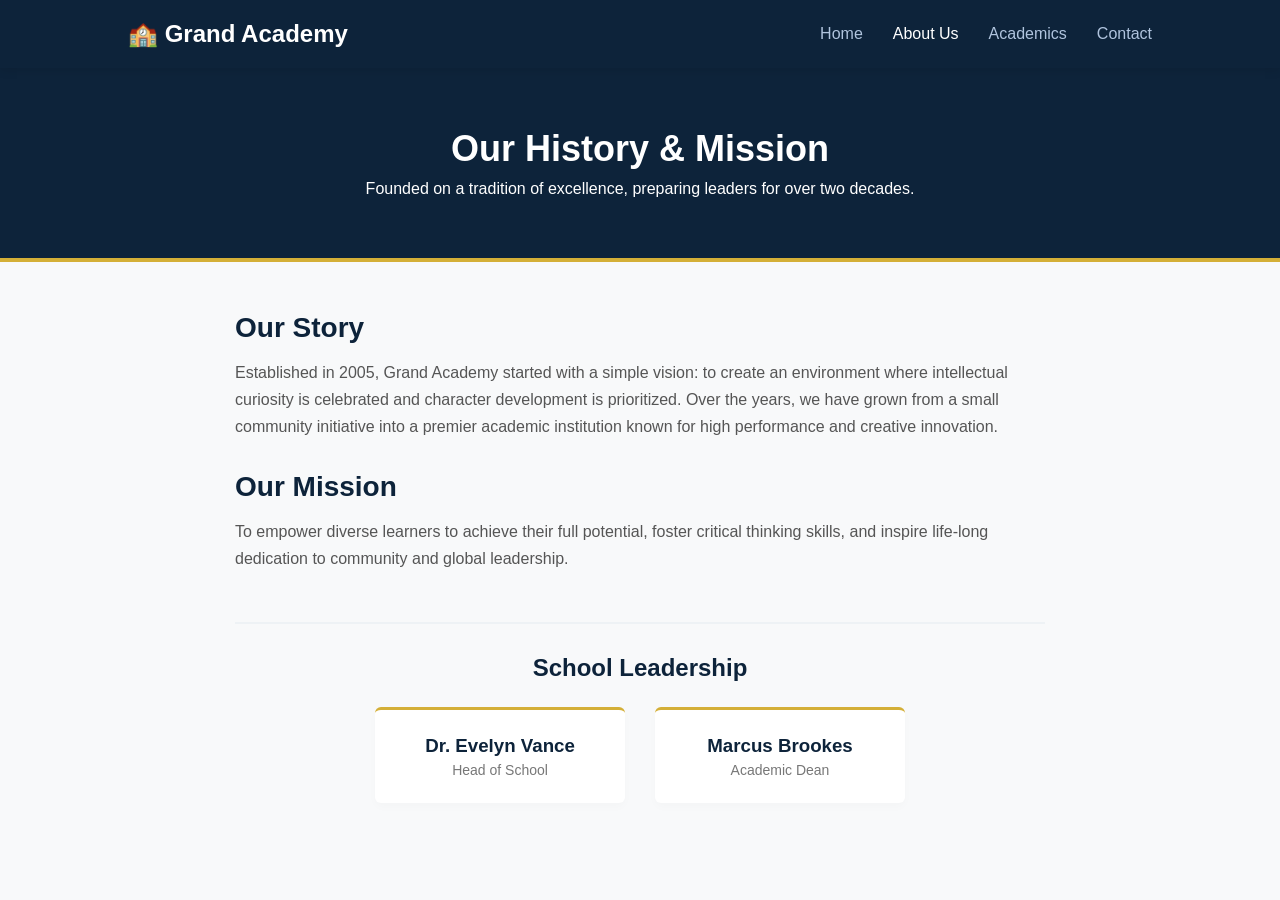
==== about.html @ 43340356 "Completed about us page and linked full 4-page navbar" ====
<!DOCTYPE html>
<html lang="en">
<head>
    <meta charset="UTF-8">
    <meta name="viewport" content="width=device-width, initial-scale=1.0">
    <title>Grand Academy | About Us</title>
    <link rel="stylesheet" href="style.css">
</head>
<body>

    <nav class="navbar">
        <div class="nav-logo">🏫 Grand Academy</div>
        <ul class="nav-links">
            <li><a href="index.html">Home</a></li>
            <li><a href="about.html" class="active">About Us</a></li>
            <li><a href="academics.html">Academics</a></li>
            <li><a href="contact.html">Contact</a></li>
        </ul>
    </nav>

    <section class="about-hero">
        <h1>Our History & Mission</h1>
        <p>Founded on a tradition of excellence, preparing leaders for over two decades.</p>
    </section>

    <section class="about-content">
        <div class="about-text">
            <h2>Our Story</h2>
            <p>Established in 2005, Grand Academy started with a simple vision: to create an environment where intellectual curiosity is celebrated and character development is prioritized. Over the years, we have grown from a small community initiative into a premier academic institution known for high performance and creative innovation.</p>
            
            <h2>Our Mission</h2>
            <p>To empower diverse learners to achieve their full potential, foster critical thinking skills, and inspire life-long dedication to community and global leadership.</p>
        </div>

        <div class="leadership-section">
            <h2>School Leadership</h2>
            <div class="leader-grid">
                <div class="leader-card">
                    <h3>Dr. Evelyn Vance</h3>
                    <p class="role">Head of School</p>
                </div>
                <div class="leader-card">
                    <h3>Marcus Brookes</h3>
                    <p class="role">Academic Dean</p>
                </div>
            </div>
        </div>
    </section>

    <script src="script.js"></script>
</body>
</html>
---- style.css ----
/* Reset basic styles */
* {
    margin: 0;
    padding: 0;
    box-sizing: border-box;
    font-family: 'Segoe UI', Tahoma, Geneva, Verdana, sans-serif;
}

body {
    background-color: #f8f9fa;
    color: #333;
}

/* Navigation Bar Styling */
.navbar {
    display: flex;
    justify-content: space-between;
    align-items: center;
    background-color: #0d233a; /* Dark Academic Blue */
    padding: 20px 10%;
    position: sticky;
    top: 0;
    z-index: 1000;
    box-shadow: 0 2px 10px rgba(0,0,0,0.1);
}

.nav-logo {
    color: #ffffff;
    font-size: 24px;
    font-weight: bold;
}

.nav-links {
    display: flex;
    list-style: none;
}

.nav-links li {
    margin-left: 30px;
}

.nav-links a {
    color: #b0c4de;
    text-decoration: none;
    font-size: 16px;
    font-weight: 500;
    transition: color 0.3s ease;
}

.nav-links a:hover, .nav-links a.active {
    color: #ffffff;
}

/* Hero Section Styling */
.hero {
    background: linear-gradient(rgba(13, 35, 58, 0.85), rgba(13, 35, 58, 0.85)), 
                url('https://images.unsplash.com/photo-1541339907198-e08756dedf3f?q=80&w=1920') no-repeat center center/cover;
    height: 80vh;
    display: flex;
    justify-content: center;
    align-items: center;
    text-align: center;
    color: white;
    padding: 0 20px;
}

.hero-content {
    max-width: 800px;
}

.hero-content h1 {
    font-size: 48px;
    margin-bottom: 20px;
    letter-spacing: 1px;
}

.hero-content p {
    font-size: 18px;
    margin-bottom: 30px;
    line-height: 1.6;
    color: #e2e8f0;
}

/* Button UI */
.hero-buttons {
    display: flex;
    justify-content: center;
    gap: 20px;
}

.btn-primary, .btn-secondary {
    padding: 12px 28px;
    font-size: 16px;
    font-weight: 600;
    border-radius: 5px;
    cursor: pointer;
    transition: all 0.3s ease;
}

.btn-primary {
    background-color: #d4af37; /* Gold accent */
    color: #0d233a;
    border: none;
}

.btn-primary:hover {
    background-color: #fff;
    color: #0d233a;
}

.btn-secondary {
    background-color: transparent;
    color: white;
    border: 2px solid white;
}

.btn-secondary:hover {
    background-color: white;
    color: #0d233a;
}

/* Features Section Styling */
.features {
    padding: 80px 10%;
    background-color: #ffffff;
}

.section-title {
    text-align: center;
    margin-bottom: 50px;
}

.section-title h2 {
    font-size: 36px;
    color: #0d233a;
    margin-bottom: 10px;
}

.section-title p {
    color: #666;
    font-size: 16px;
}

/* Grid Layout */
.feature-grid {
    display: grid;
    grid-template-columns: repeat(auto-fit, minmax(280px, 1fr));
    gap: 30px;
}

/* Feature Cards */
.feature-card {
    background: #f8f9fa;
    padding: 40px 30px;
    border-radius: 8px;
    text-align: center;
    transition: transform 0.3s ease, box-shadow 0.3s ease;
    border-top: 4px solid #0d233a;
}

.feature-card:hover {
    transform: translateY(-5px);
    box-shadow: 0 10px 20px rgba(0,0,0,0.05);
    border-top-color: #d4af37;
}

.feature-card .icon {
    font-size: 40px;
    margin-bottom: 20px;
}

.feature-card h3 {
    font-size: 22px;
    color: #0d233a;
    margin-bottom: 15px;
}

.feature-card p {
    color: #555;
    line-height: 1.6;
    font-size: 15px;
}
/* Contact & Admissions Form Styling */
.contact-container {
    max-width: 600px;
    margin: 60px auto;
    padding: 40px;
    background: #ffffff;
    border-radius: 8px;
    box-shadow: 0 4px 15px rgba(0, 0, 0, 0.05);
}

.form-header {
    text-align: center;
    margin-bottom: 30px;
}

.form-header h2 {
    color: #0d233a;
    font-size: 32px;
    margin-bottom: 10px;
}

.form-header p {
    color: #666;
    font-size: 15px;
    line-height: 1.5;
}

.form-group {
    margin-bottom: 20px;
}

.form-group label {
    display: block;
    font-weight: 600;
    margin-bottom: 8px;
    color: #333;
    font-size: 14px;
}

.form-group input, 
.form-group select, 
.form-group textarea {
    width: 100%;
    padding: 12px;
    border: 1px solid #ccc;
    border-radius: 4px;
    font-size: 15px;
    background-color: #fcfcfc;
    transition: border-color 0.3s ease;
}

.form-group input:focus, 
.form-group select:focus, 
.form-group textarea:focus {
    outline: none;
    border-color: #0d233a;
    background-color: #fff;
}

.btn-submit {
    width: 100%;
    padding: 14px;
    background-color: #0d233a;
    color: white;
    border: none;
    font-size: 16px;
    font-weight: 600;
    border-radius: 4px;
    cursor: pointer;
    transition: background-color 0.3s ease;
}

.btn-submit:hover {
    background-color: #d4af37;
    color: #0d233a;
}
/* Academics Page Specific Styles */
.academics-hero {
    background-color: #0d233a;
    color: white;
    text-align: center;
    padding: 60px 20px;
    border-bottom: 4px solid #d4af37;
}

.academics-hero h1 {
    font-size: 36px;
    margin-bottom: 10px;
}

.programs-container {
    max-width: 900px;
    margin: 40px auto;
    padding: 0 20px;
}

.program-tier {
    background: #ffffff;
    padding: 30px;
    border-radius: 8px;
    margin-bottom: 30px;
    box-shadow: 0 4px 10px rgba(0,0,0,0.02);
    border-left: 5px solid #0d233a;
}

.program-tier h2 {
    color: #0d233a;
    margin-bottom: 15px;
}

.program-tier p {
    color: #555;
    line-height: 1.6;
    margin-bottom: 15px;
}

.program-tier ul {
    padding-left: 20px;
    color: #444;
    line-height: 1.8;
}
/* About Page Specific Styles */
.about-hero {
    background-color: #0d233a;
    color: white;
    text-align: center;
    padding: 60px 20px;
    border-bottom: 4px solid #d4af37;
}

.about-hero h1 {
    font-size: 36px;
    margin-bottom: 10px;
}

.about-content {
    max-width: 850px;
    margin: 50px auto;
    padding: 0 20px;
}

.about-text h2 {
    color: #0d233a;
    font-size: 28px;
    margin-top: 30px;
    margin-bottom: 15px;
}

.about-text p {
    color: #555;
    line-height: 1.7;
    font-size: 16px;
    margin-bottom: 20px;
}

.leadership-section {
    margin-top: 50px;
    border-top: 2px solid #eef2f5;
    padding-top: 30px;
}

.leadership-section h2 {
    color: #0d233a;
    margin-bottom: 25px;
    text-align: center;
}

.leader-grid {
    display: flex;
    justify-content: center;
    gap: 30px;
    flex-wrap: wrap;
}

.leader-card {
    background: #ffffff;
    padding: 25px;
    border-radius: 6px;
    min-width: 250px;
    text-align: center;
    box-shadow: 0 4px 10px rgba(0,0,0,0.02);
    border-top: 3px solid #d4af37;
}

.leader-card h3 {
    color: #0d233a;
    margin-bottom: 5px;
}

.leader-card .role {
    color: #777;
    font-size: 14px;
    font-weight: 500;
}
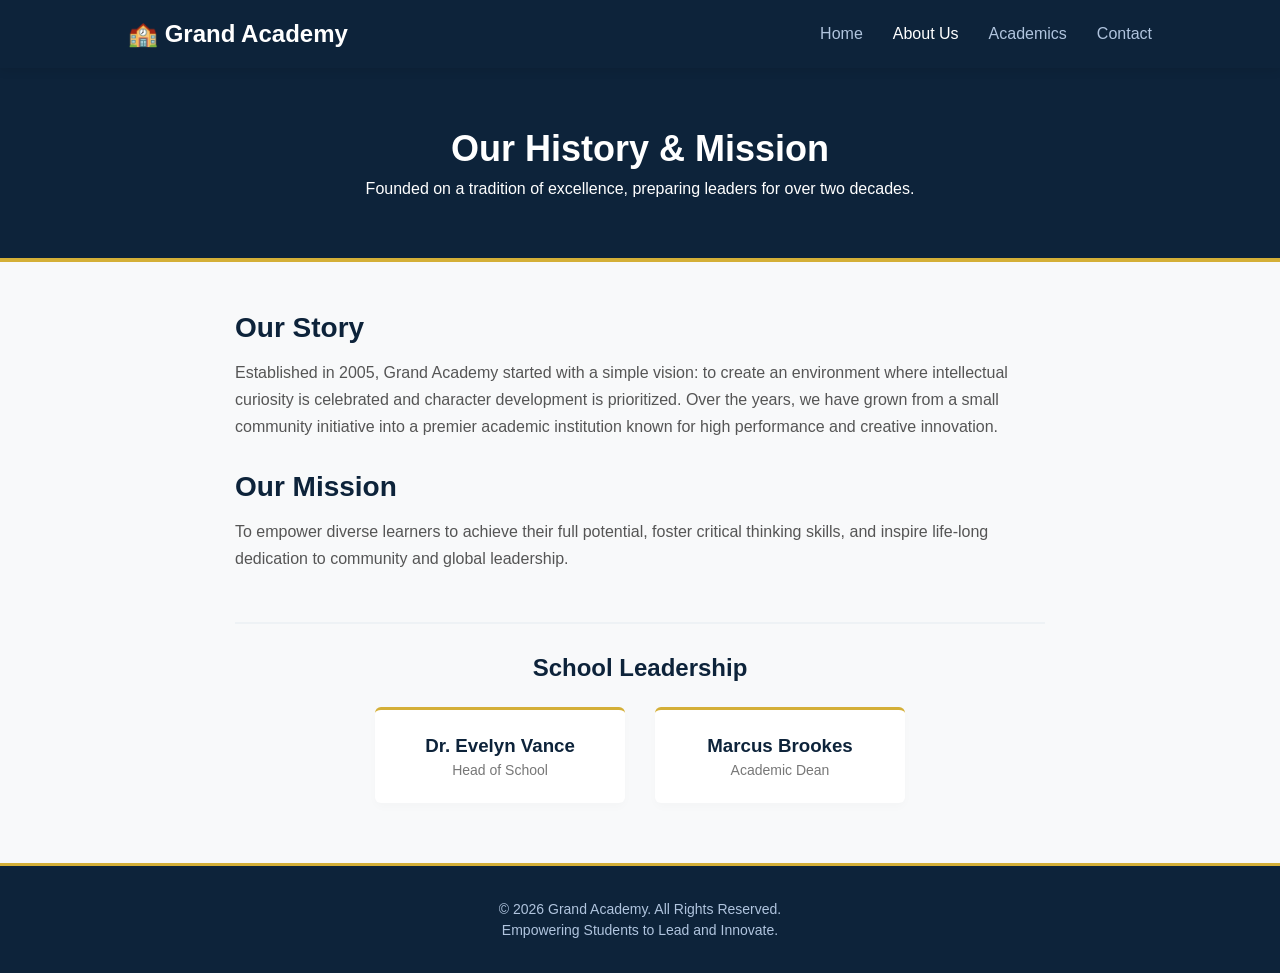
==== commit d28b0bb1: "Updated homepage banner background image" ====
--- a/about.html
+++ b/about.html
@@ -48,5 +48,9 @@
     </section>
 
     <script src="script.js"></script>
+    <footer>
+        <p>&copy; 2026 Grand Academy. All Rights Reserved.</p>
+        <p>Empowering Students to Lead and Innovate.</p>
+    </footer>
 </body>
 </html>
--- a/style.css
+++ b/style.css
@@ -54,7 +54,7 @@
 /* Hero Section Styling */
 .hero {
     background: linear-gradient(rgba(13, 35, 58, 0.85), rgba(13, 35, 58, 0.85)), 
-                url('https://images.unsplash.com/photo-1541339907198-e08756dedf3f?q=80&w=1920') no-repeat center center/cover;
+                url('https://your-new-image-link-here.com/image.jpg') no-repeat center center/cover;
     height: 80vh;
     display: flex;
     justify-content: center;
@@ -373,4 +373,57 @@
     color: #777;
     font-size: 14px;
     font-weight: 500;
-}+}
+/* Mobile Responsive Navigation */
+.menu-toggle {
+    display: none; /* Hidden on Desktop */
+    color: white;
+    font-size: 28px;
+    cursor: pointer;
+}
+
+@media (max-width: 768px) {
+    .menu-toggle {
+        display: block; /* Shows up on Mobile */
+    }
+
+    .nav-links {
+        display: none; /* Hide links by default on mobile */
+        flex-direction: column;
+        width: 100%;
+        position: absolute;
+        top: 70px;
+        left: 0;
+        background-color: #0d233a;
+        text-align: center;
+        padding: 20px 0;
+        box-shadow: 0 4px 10px rgba(0,0,0,0.1);
+    }
+
+    .nav-links.active {
+        display: flex; /* Show links when hamburger is clicked */
+    }
+
+    .nav-links li {
+        margin: 15px 0;
+    }
+    
+    /* Adjust Hero Header sizing for mobile screens */
+    .hero-content h1 {
+        font-size: 32px;
+    }
+}
+/* Global Footer Styling */
+footer {
+    background-color: #0d233a;
+    color: #b0c4de;
+    text-align: center;
+    padding: 30px 20px;
+    margin-top: 60px;
+    font-size: 14px;
+    border-top: 3px solid #d4af37;
+}
+
+footer p {
+    margin: 5px 0;
+}
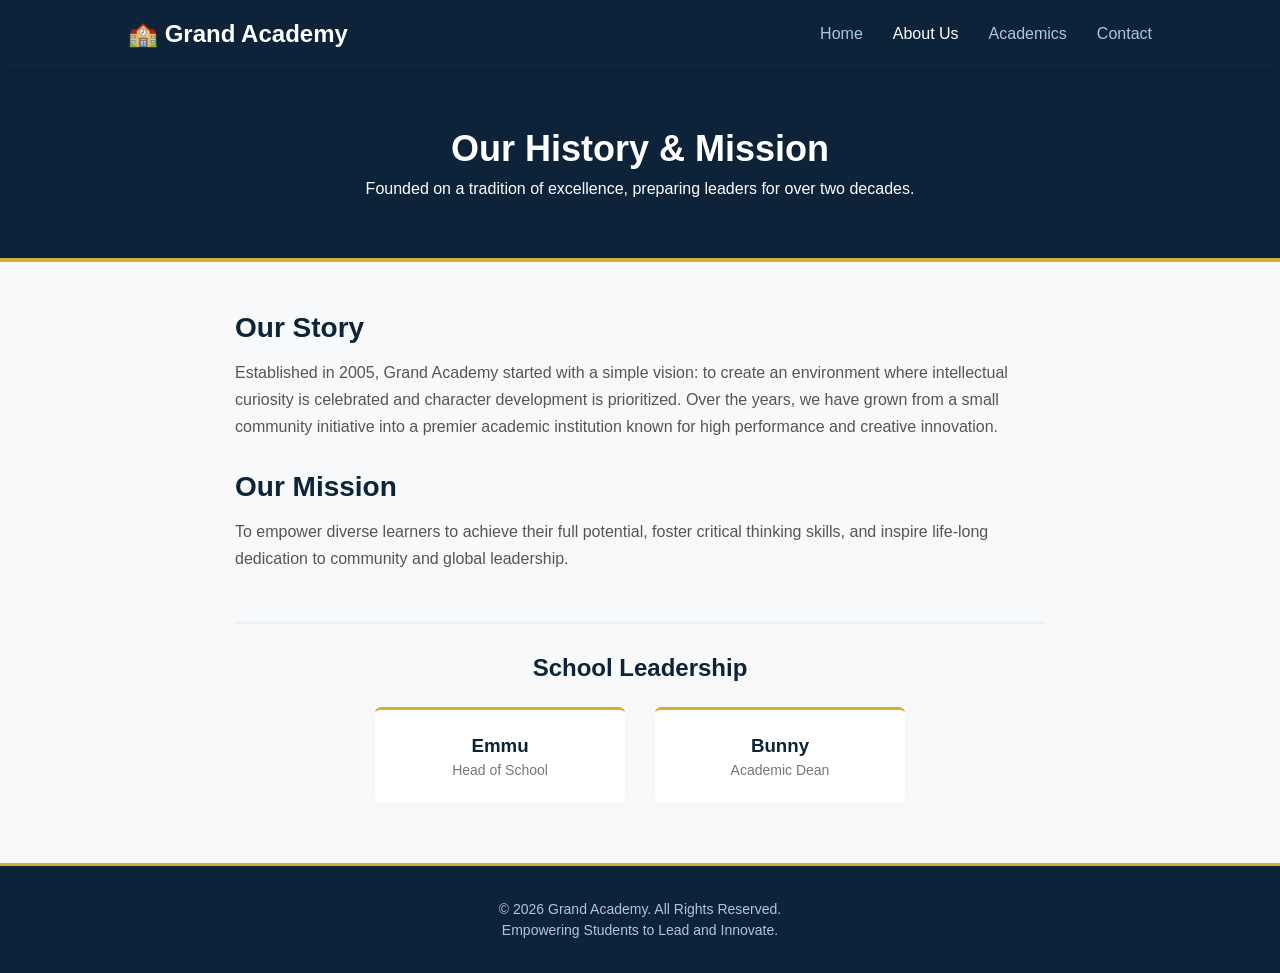
==== commit b1d6ee5a: "All updated website modules finalized and production-ready" ====
--- a/about.html
+++ b/about.html
@@ -10,12 +10,13 @@
 
     <nav class="navbar">
         <div class="nav-logo">🏫 Grand Academy</div>
-        <ul class="nav-links">
+        <ul class="nav-links" id="navLinks">
             <li><a href="index.html">Home</a></li>
             <li><a href="about.html" class="active">About Us</a></li>
             <li><a href="academics.html">Academics</a></li>
             <li><a href="contact.html">Contact</a></li>
         </ul>
+        <div class="menu-toggle" id="mobileMenu">☰</div>
     </nav>
 
     <section class="about-hero">
@@ -36,21 +37,22 @@
             <h2>School Leadership</h2>
             <div class="leader-grid">
                 <div class="leader-card">
-                    <h3>Dr. Evelyn Vance</h3>
+                    <h3>Emmu</h3>
                     <p class="role">Head of School</p>
                 </div>
                 <div class="leader-card">
-                    <h3>Marcus Brookes</h3>
+                    <h3>Bunny</h3>
                     <p class="role">Academic Dean</p>
                 </div>
             </div>
         </div>
     </section>
 
-    <script src="script.js"></script>
     <footer>
         <p>&copy; 2026 Grand Academy. All Rights Reserved.</p>
         <p>Empowering Students to Lead and Innovate.</p>
     </footer>
+
+    <script src="script.js"></script>
 </body>
 </html>
--- a/style.css
+++ b/style.css
@@ -54,7 +54,7 @@
 /* Hero Section Styling */
 .hero {
     background: linear-gradient(rgba(13, 35, 58, 0.85), rgba(13, 35, 58, 0.85)), 
-                url('https://your-new-image-link-here.com/image.jpg') no-repeat center center/cover;
+                url('https://images.unsplash.com/photo-1541339907198-e08756dedf3f?q=80&w=1920') no-repeat center center/cover;
     height: 80vh;
     display: flex;
     justify-content: center;
@@ -180,6 +180,7 @@
     line-height: 1.6;
     font-size: 15px;
 }
+
 /* Contact & Admissions Form Styling */
 .contact-container {
     max-width: 600px;
@@ -256,6 +257,7 @@
     background-color: #d4af37;
     color: #0d233a;
 }
+
 /* Academics Page Specific Styles */
 .academics-hero {
     background-color: #0d233a;
@@ -301,6 +303,7 @@
     color: #444;
     line-height: 1.8;
 }
+
 /* About Page Specific Styles */
 .about-hero {
     background-color: #0d233a;
@@ -374,7 +377,39 @@
     font-size: 14px;
     font-weight: 500;
 }
-/* Mobile Responsive Navigation */
+
+/* Form Success Message Box */
+.form-status {
+    padding: 15px;
+    margin-bottom: 25px;
+    border-radius: 4px;
+    font-size: 15px;
+    line-height: 1.5;
+    text-align: center;
+}
+
+.form-status.success {
+    background-color: #d4edda;
+    color: #155724;
+    border: 1px solid #c3e6cb;
+}
+
+/* Global Footer Styling */
+footer {
+    background-color: #0d233a;
+    color: #b0c4de;
+    text-align: center;
+    padding: 30px 20px;
+    margin-top: 60px;
+    font-size: 14px;
+    border-top: 3px solid #d4af37;
+}
+
+footer p {
+    margin: 5px 0;
+}
+
+/* Mobile Responsive Navigation Layout */
 .menu-toggle {
     display: none; /* Hidden on Desktop */
     color: white;
@@ -384,11 +419,11 @@
 
 @media (max-width: 768px) {
     .menu-toggle {
-        display: block; /* Shows up on Mobile */
+        display: block; /* Shows up on Mobile viewport widths */
     }
 
     .nav-links {
-        display: none; /* Hide links by default on mobile */
+        display: none; /* Collapses menu links list context */
         flex-direction: column;
         width: 100%;
         position: absolute;
@@ -401,29 +436,15 @@
     }
 
     .nav-links.active {
-        display: flex; /* Show links when hamburger is clicked */
+        display: flex; /* Display panel context upon toggle interactions */
     }
 
     .nav-links li {
         margin: 15px 0;
+        margin-left: 0;
     }
     
-    /* Adjust Hero Header sizing for mobile screens */
     .hero-content h1 {
         font-size: 32px;
     }
-}
-/* Global Footer Styling */
-footer {
-    background-color: #0d233a;
-    color: #b0c4de;
-    text-align: center;
-    padding: 30px 20px;
-    margin-top: 60px;
-    font-size: 14px;
-    border-top: 3px solid #d4af37;
-}
-
-footer p {
-    margin: 5px 0;
-}
+}
